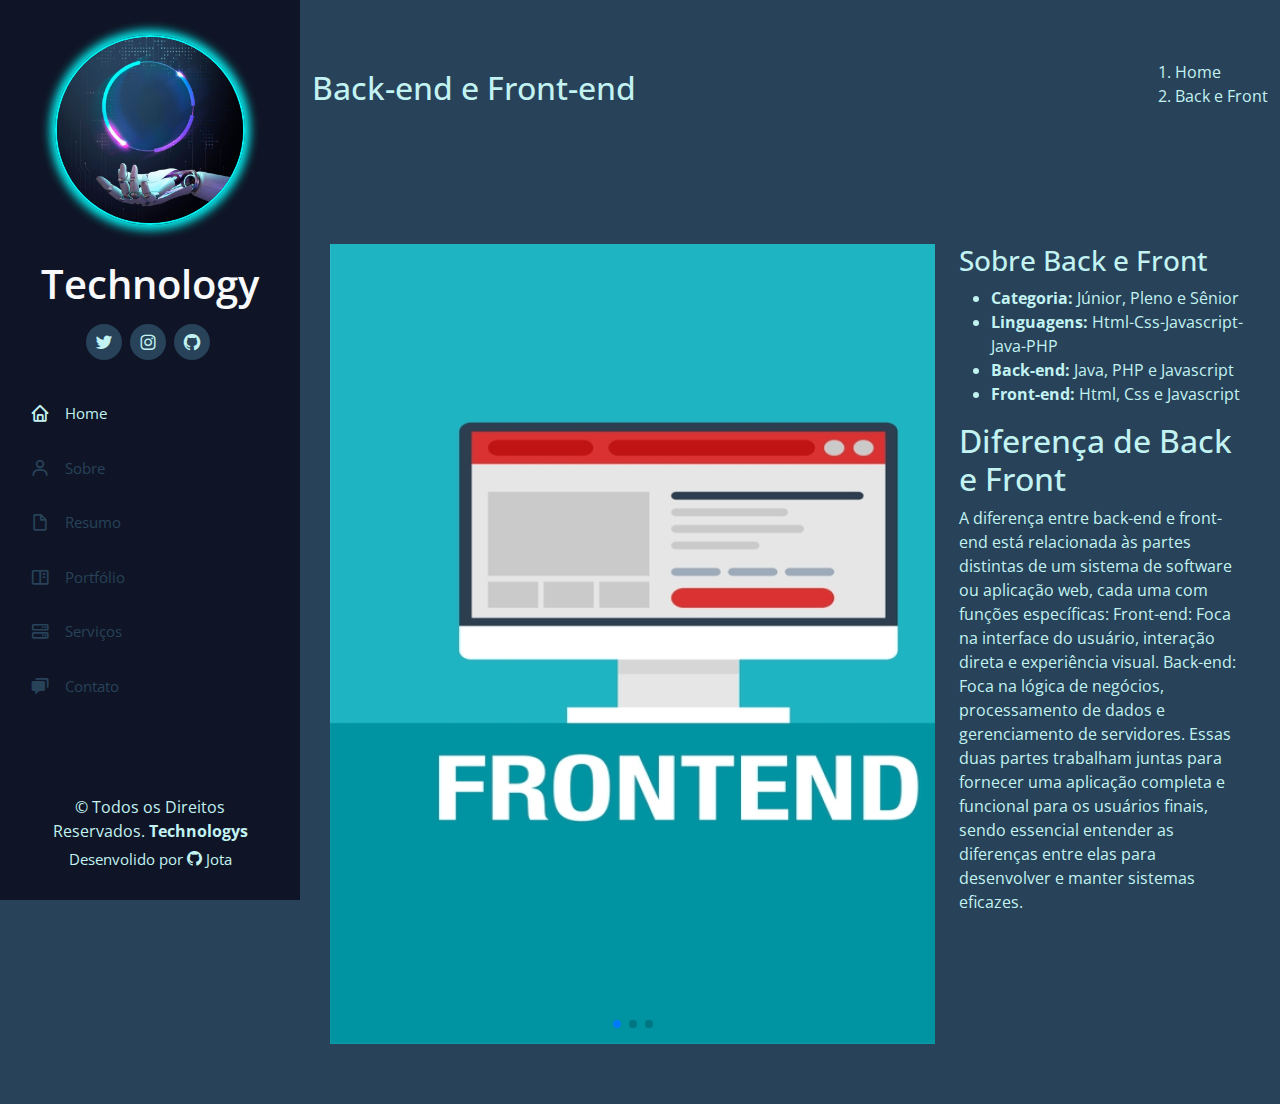
==== back-front.html @ 52e817c0 "update" ====
<!DOCTYPE html>
<html lang="pt-br">

<head>
    <meta charset="UTF-8">
    <meta name="viewport" content="width=device-width, initial-scale=1.0">
    <title>Back e Front</title>
    <meta name="author" content="João Rocha">
    <meta name="description" content=" Linguagens Back e Front-end">
    <meta name="keywords" content="Linguagens de programação para Back-end e Front-end">
    <!-- favicon -->
    <link rel="shortcut icon" href="img/favicon-32x32.png">
    <!-- google fonts -->

    <!-- CSS Bootstrap -->
    <link rel="stylesheet" href="bootstrap/aos/aos.css">
    <link rel="stylesheet" href="bootstrap/bootstrap/css/bootstrap.min.css">
    <link rel="stylesheet" href="bootstrap/bootstrap-icons/bootstrap-icons.css">
    <link rel="stylesheet" href="bootstrap/boxicons/css/boxicons.min.css">
    <link rel="stylesheet" href="bootstrap/glightbox/css/glightbox.min.css">
    <link rel="stylesheet" href="bootstrap/swiper/swiper-bundle.min.css">

    <!-- CSS Principal -->
    <link rel="stylesheet" href="css/style.css">
</head>

<body>
    <!-- botão navegação mobile -->
    <i class="bi bi-list mobile-nav-toggle d-xl-none"></i>

    <!-- cabeçalho -->
    <header id="header">
        <div class="d-flex flex-column">
            <div class="perfil">
                <img class="img-fluid rounded-circle" src="img/profile-img2.jpeg" alt="">
                <h1 class="text-light">Technology</h1>

                <div class="social-links mt-3 text-center">
                    <a href="#" target="_blank" class="twitter"> <i class="bx bxl-twitter"></i></a>
                    <a href="#" target=" " class="instagram"> <i class="bx bxl-instagram"></i></a>
                    <a href="https://github.com/jota-rochz" target="_blank" class="github"> <i
                            class="bx bxl-github"></i></a>
                </div>
                <nav id="navbar" class="nav-menu navbar">
                    <ul>
                        <li>
                            <a href="index.html" class="nav-link scrollto active">
                                <i class="bx bx-home"></i>
                                <span> Home </span>
                            </a>
                        </li>
                        <li>
                            <a href="index.html#sobre" class="nav-link scrollto">
                                <i class="bx bx-user"></i>
                                <span>Sobre</span>
                            </a>
                        </li>
                        <li>
                            <a href="index.html#resumo" class="nav-link scrollto">
                                <i class="bx bx-file-blank"></i>
                                <span>Resumo</span>
                            </a>
                        </li>
                        <li>
                            <a href="index.html#portfolio" class="nav-link scrollto">
                                <i class="bx bx-book-content"></i>
                                <span>Portfólio</span>
                            </a>
                        </li>
                        <li>
                            <a href="index.html#servicos" class="nav-link scrollto">
                                <i class="bx bx-server"></i>
                                <span>Serviços</span>
                            </a>
                        </li>
                        <li>
                            <a href="index.html#contato" class="nav-link scrollto">
                                <i class="bx bxs-chat"></i>
                                <span>Contato</span>
                            </a>
                        </li>
                    </ul>
                </nav>
            </div> <!-- fim perfil -->
        </div>
    </header>


    <main id="main">

        <!-- breadcrumbs -->  
        <section id="breadcrumbs" class="breadcrumbs">
            <div class="container">
                
                <div class="d-flex justify-content-between align-items-center">
                    <h2>Back-end e Front-end</h2>
                    <ol>
                        <li> <a href="index.html#portfolio">Home</a> </li>
                        <li>Back e Front</li>
                    </ol>
                </div>
            </div> <!-- fim conteiner -->
        </section> <!-- fim breadcrumbs -->

        <section id="portfolio-detalhes" class="portfolio-detalhes">
            <div class="conteiner">

                <div class="row gy-4">
                    <article class="col-lg-8">

                        <div class="detalhes-slider swiper">
                            <div class="swiper-wrapper align-items-center">
                                <div class="swiper-slide">
                                    <img src="img/portfólio-detalhes/novo-front-back1.png" alt="#">
                                </div><!-- foto 1 -->
                                <div class="swiper-slide">
                                    <img src="img/portfólio-detalhes/novo-front-back2.png" alt="#">
                                </div><!-- foto 2 -->
                                <div class="swiper-slide">
                                    <img src="img/portfólio-detalhes/novo-front-back3.png" alt="#">
                                </div><!-- foto 3 -->
                            </div><!-- fim da swiper-wrapper -->
                            <div class="swiper-pagination"></div>
                        </div> <!-- fim detalhes-slider -->
                    </article> <!-- fim do article -->

                    <aside class="col-lg-4">
                        <div class="portfolio-info">
                            <h3>Sobre Back e Front</h3>
                            <ul>
                                <li> <strong>  Categoria: </strong> Júnior, Pleno e Sênior </li>
                                <li> <strong>  Linguagens: </strong> Html-Css-Javascript-Java-PHP </li>
                                <li> <strong>  Back-end:</strong> Java, PHP e Javascript </li>
                                <li> <strong>  Front-end:</strong> Html, Css e Javascript </li>
                            </ul>
                        </div> <!-- portfolio-info -->
                        <div class="portfolio-description">
                            <h2> Diferença de Back e Front </h2>
                            <p> A diferença entre back-end e front-end está relacionada às partes distintas de um sistema de software ou aplicação web, cada uma com funções específicas:
                                Front-end: Foca na interface do usuário, interação direta e experiência visual. Back-end: Foca na lógica de negócios, processamento de dados e gerenciamento de servidores. Essas duas partes trabalham juntas para fornecer uma aplicação completa e funcional para os usuários finais, sendo essencial entender as diferenças entre elas para desenvolver e manter sistemas eficazes.
                            </p>
                        </div>
                    </aside> <!-- fim aside -->
                </div><!-- fim da row gy-4 -->
            </div> <!-- fim conteiner -->
        </section> <!-- portfolio-detalhes -->
        

    </main> <!-- fim main -->

    <footer id="footer">
        <div class="container">
            <div class="copyright">
                &copy; Todos os Direitos Reservados.
                <strong> <span> Technologys </span> </strong>
            </div>
            <div class="creditos">
                Desenvolido por <i class="bi bi-github"> </i>
                <a href="https://github.com/jota-rochz" target="_blank"> Jota </a>
            </div>
        </div>
    </footer>

    <!-- back-to-top -->
    <a href="#" class="back-to-top d-flex align-items-center justify-content-center">
        <i class="bi bi-arrow-up-short"></i>
    </a>

    <!-- JS Bootstrap -->
    <script src="bootstrap/aos/aos.js"> </script>
    <script src="bootstrap/bootstrap/js/bootstrap.bundle.min.js"> </script>
    <script src="bootstrap/glightbox/js/glightbox.min.js"> </script>
    <script src="bootstrap/isotope-layout/isotope.pkgd.min.js"> </script>
    <script src="bootstrap/purecounter/purecounter_vanilla.js"> </script>
    <script src="bootstrap/swiper/swiper-bundle.min.js"> </script>
    <script src="bootstrap/typed.js/typed.umd.js"> </script>
    <script src="bootstrap/waypoints/noframework.waypoints.js"> </script>

    <!-- JS Principal -->
    <script src="js/main.js"></script>

</body>
</html>
<!-- freepik - pegar foto -->
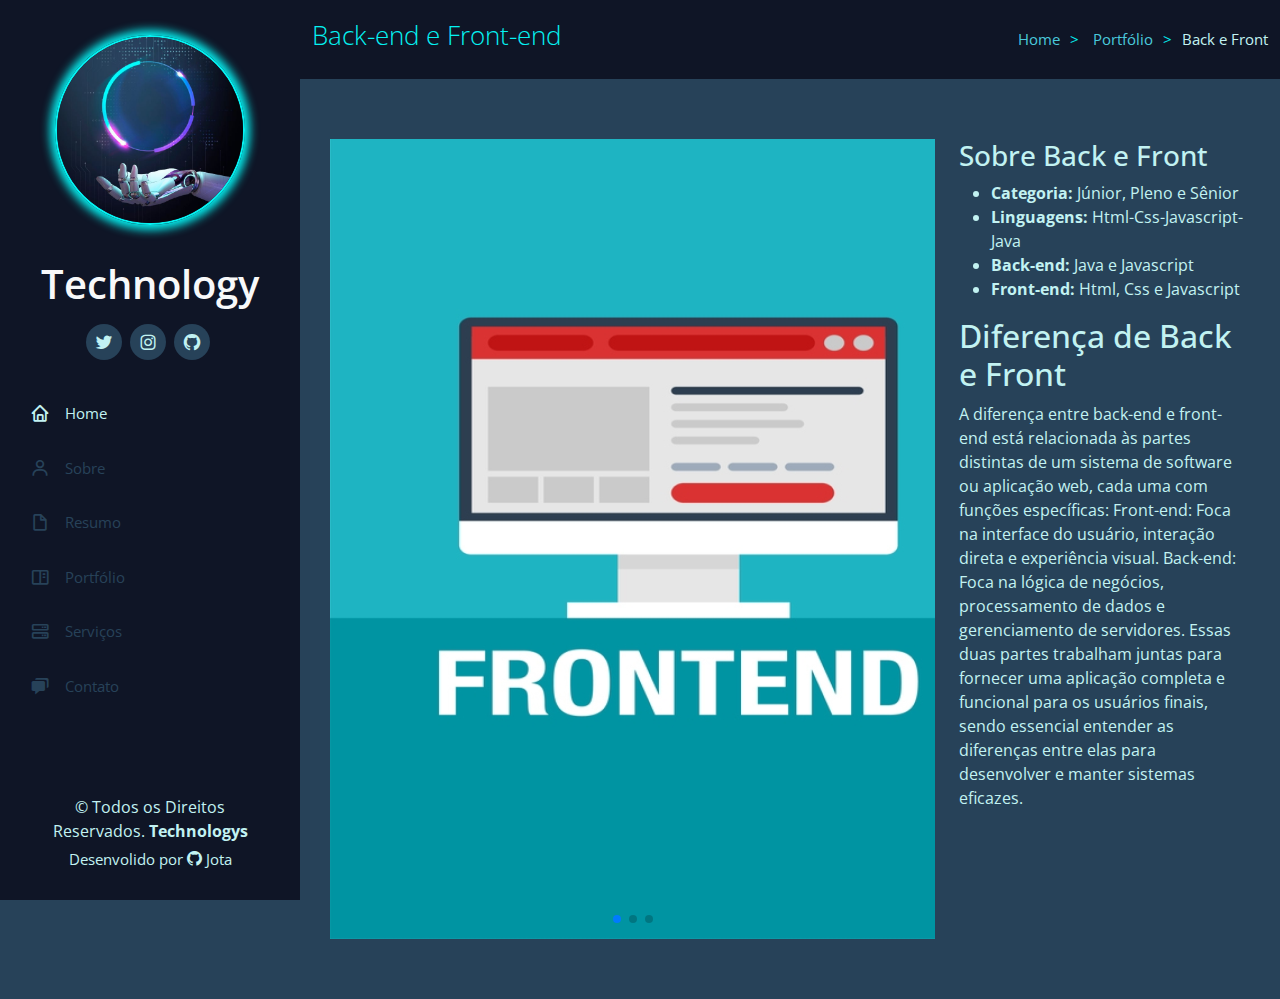
==== commit 1ffcba34: "update portfólio" ====
--- a/back-front.html
+++ b/back-front.html
@@ -95,7 +95,8 @@
                 <div class="d-flex justify-content-between align-items-center">
                     <h2>Back-end e Front-end</h2>
                     <ol>
-                        <li> <a href="index.html#portfolio">Home</a> </li>
+                        <li> <a href="index.html#home">Home</a> </li>
+                        <li> <a href="index.html#portfolio">Portfólio</a> </li>
                         <li>Back e Front</li>
                     </ol>
                 </div>
@@ -129,8 +130,8 @@
                             <h3>Sobre Back e Front</h3>
                             <ul>
                                 <li> <strong>  Categoria: </strong> Júnior, Pleno e Sênior </li>
-                                <li> <strong>  Linguagens: </strong> Html-Css-Javascript-Java-PHP </li>
-                                <li> <strong>  Back-end:</strong> Java, PHP e Javascript </li>
+                                <li> <strong>  Linguagens: </strong> Html-Css-Javascript-Java </li>
+                                <li> <strong>  Back-end:</strong> Java e Javascript </li>
                                 <li> <strong>  Front-end:</strong> Html, Css e Javascript </li>
                             </ul>
                         </div> <!-- portfolio-info -->
--- a/css/style.css
+++ b/css/style.css
@@ -807,8 +807,6 @@
     visibility: visible;
     opacity: 1;
 }
-/* -----breadcrumbs----- */
-
 
 /* footer */
 #footer {
@@ -844,4 +842,59 @@
         width: auto;
         padding-right: 20px 15px;
     }
+}
+
+/* breadcrumbs */
+.breadcrumbs {
+    padding: 20px 0;
+    background: var(--fundo);
+}
+
+.breadcrumbs h2 {
+    color: var(--ver-texto);
+    font-size: 26px;
+    font-weight: 300;
+}
+
+.breadcrumbs ol {
+    /* color: var(--ver-texto); */
+    display: flex;
+    flex-wrap: wrap;
+    list-style: none;
+    padding: 0;
+    margin: 0;
+    font-size: 15px;
+}
+
+.breadcrumbs ol li {
+    padding-left: 10px;
+}
+
+.breadcrumbs ol li a {
+    color: var(--texto-opção);
+}
+
+.breadcrumbs ol li a:hover {
+    color: var(--ver-texto);
+}
+
+.breadcrumbs ol li+li::before {
+    content: ">";
+    display: inline-block;
+    padding-right: 10px;
+    color: var(--ver-texto);
+}
+
+@media (max-width:768px) {
+    .breadcrumbs .d-flex {
+        display: block !important;
+    }
+
+    .breadcrumbs ol {
+        display: block;
+    }
+
+    .breadcrumbs ol li {
+        display: inline-block;
+    }
 }